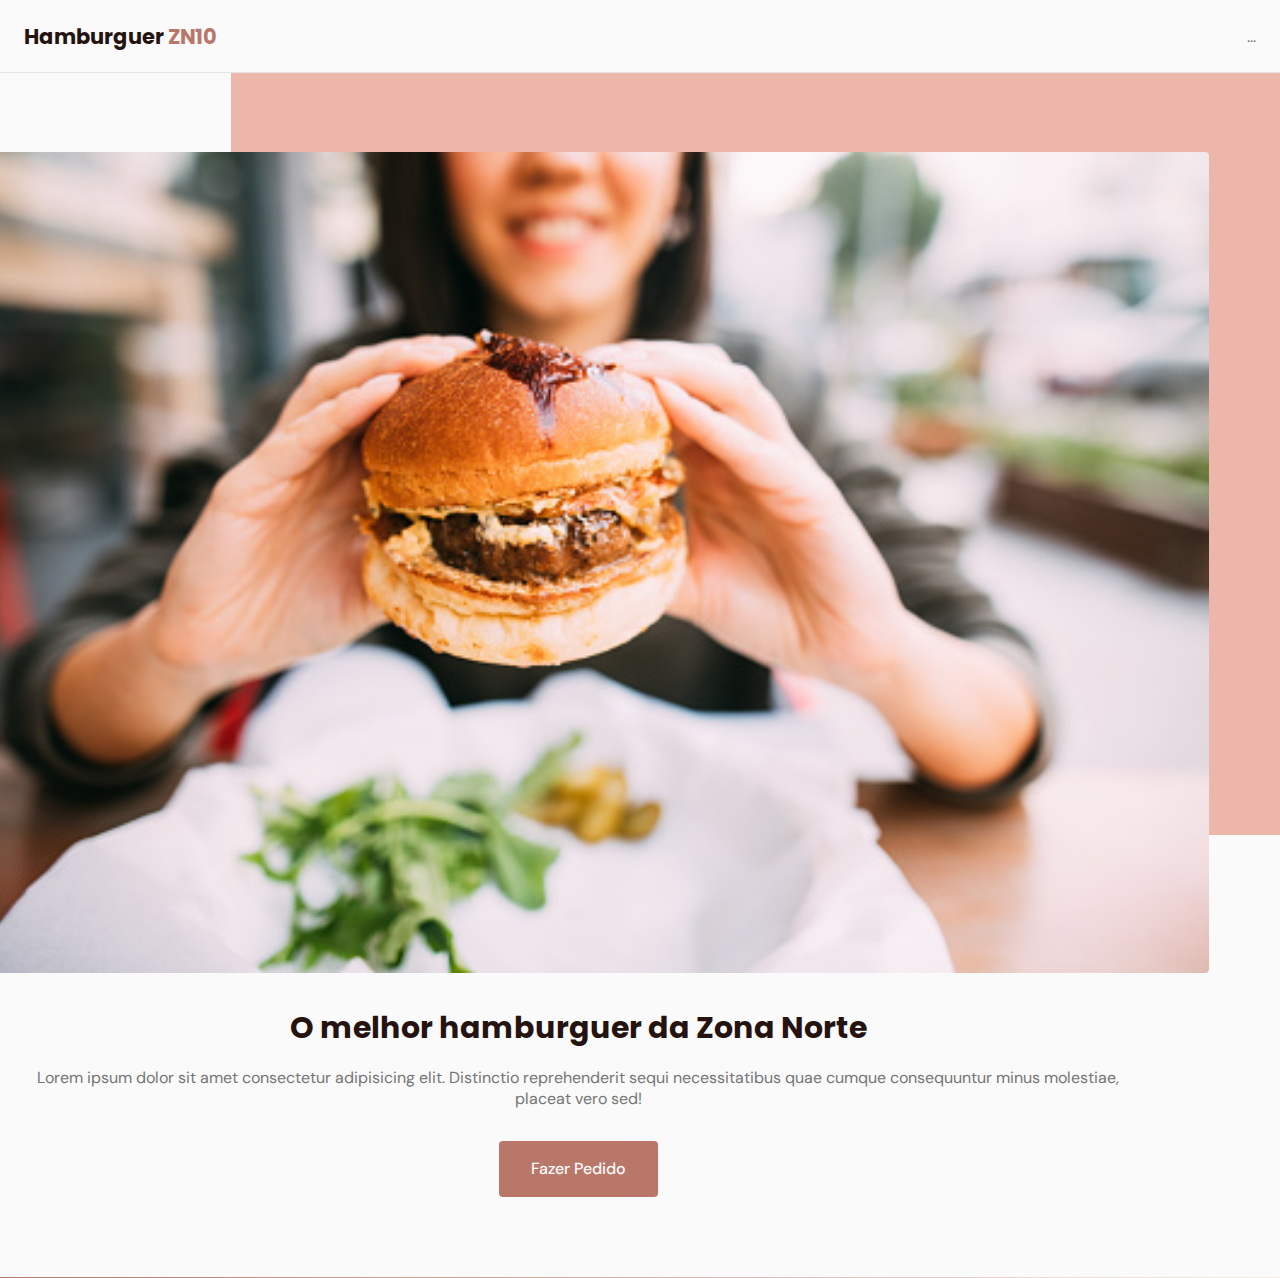
==== index.html @ b9265e98 "first commit" ====
<!DOCTYPE html>
<html lang="pt-br">
  <head>
    <meta charset="UTF-8" />
    <meta http-equiv="X-UA-Compatible" content="IE=edge" />
    <meta name="viewport" content="width=device-width, initial-scale=1.0" />
    <title>Hamburguer ZN10</title>
    <link rel="stylesheet" href="css/style.css" />
    <!-- Fonts -->
    <link rel="preconnect" href="https://fonts.googleapis.com" />
    <link rel="preconnect" href="https://fonts.gstatic.com" crossorigin />
    <link
      href="https://fonts.googleapis.com/css2?family=DM+Sans:wght@400;500;700&family=Poppins:wght@400;500;700&display=swap"
      rel="stylesheet"
    />
  </head>
  <body>
    <header>
      <nav class="container">
        <a class="logo" href="#">Hamburguer <span> ZN10</span></a>
        <div class="menu">...</div>
      </nav>
    </header>

    <main>
      <section class="introducao">
        <div class="container grid">
          <div class="image">
            <img src="img/img 1.jpg" alt="hamburguer foto principal" />
          </div>
          <div class="text">
            <h1>O melhor hamburguer da Zona Norte</h1>
            <p>
              Lorem ipsum dolor sit amet consectetur adipisicing elit.
              Distinctio reprehenderit sequi necessitatibus quae cumque
              consequuntur minus molestiae, placeat vero sed!
            </p>
            <a class="button" href="#">Fazer Pedido</a>
          </div>
        </div>
      </section>

      <div class="divider-1"></div>

    </main>
  </body>
</html>
---- css/style.css ----
@import 'reset.css';
@import 'geral.css';
@import 'menu.css';
@import 'introducao.css';
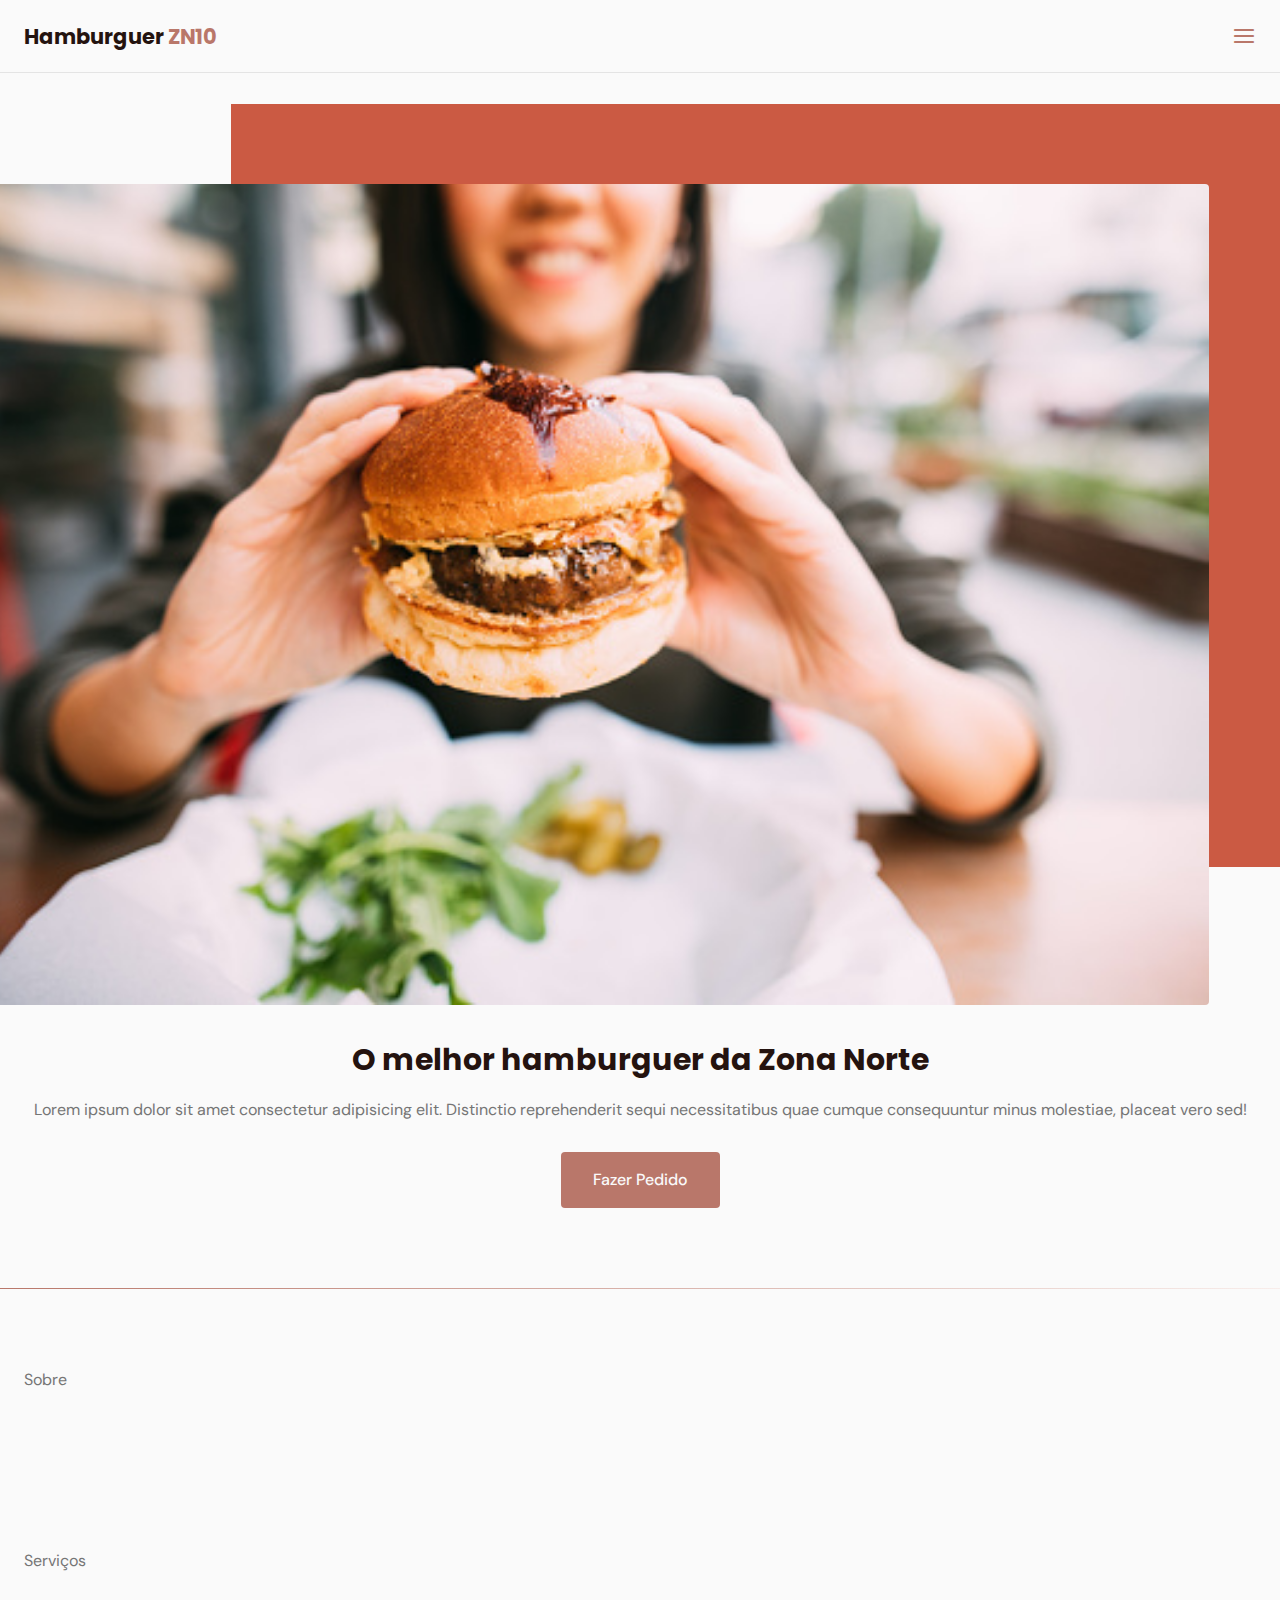
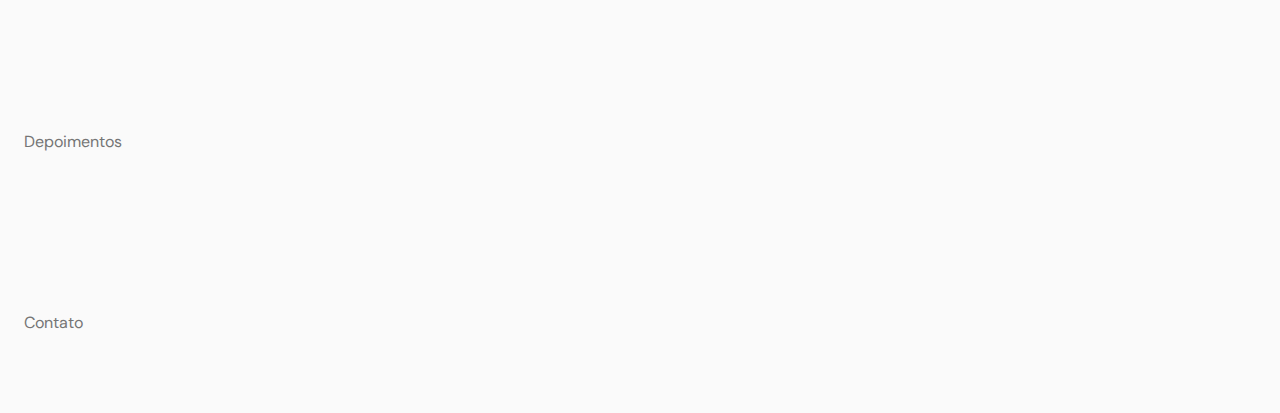
==== commit 0a69eb1a: "criado menu hamburguer" ====
--- a/index.html
+++ b/index.html
@@ -6,6 +6,8 @@
     <meta name="viewport" content="width=device-width, initial-scale=1.0" />
     <title>Hamburguer ZN10</title>
     <link rel="stylesheet" href="css/style.css" />
+    <!-- Icones  -->
+    <link rel="stylesheet" href="assets/fonts/style.css">
     <!-- Fonts -->
     <link rel="preconnect" href="https://fonts.googleapis.com" />
     <link rel="preconnect" href="https://fonts.gstatic.com" crossorigin />
@@ -16,20 +18,30 @@
   </head>
   <body>
     <header>
-      <nav class="container">
+      <nav class="container ">
         <a class="logo" href="#">Hamburguer <span> ZN10</span></a>
-        <div class="menu">...</div>
+        <div class="menu">
+          <ul class="grid">
+            <li><a class="title" href="#home">Início</a></li>
+            <li><a class="title" href="#sobre">Sobre</a></li>
+            <li><a class="title" href="#servicos">Serviços</a></li>
+            <li><a class="title" href="#depoimentos">Depoimentos</a></li>
+            <li><a class="title" href="#contato">Contato</a></li>
+          </ul>
+        </div>
+        <div class="icon-menu toggle"></div>
+        <div class="icon-x toggle"></div>
       </nav>
     </header>
 
     <main>
-      <section class="introducao">
+      <section class="section" id="home">
         <div class="container grid">
           <div class="image">
-            <img src="img/img 1.jpg" alt="hamburguer foto principal" />
+            <img src="assets/img/img 1.jpg" alt="hamburguer foto principal" />
           </div>
           <div class="text">
-            <h1>O melhor hamburguer da Zona Norte</h1>
+            <h1 class="title">O melhor hamburguer da Zona Norte</h1>
             <p>
               Lorem ipsum dolor sit amet consectetur adipisicing elit.
               Distinctio reprehenderit sequi necessitatibus quae cumque
@@ -42,6 +54,22 @@
 
       <div class="divider-1"></div>
 
+      <section class="section" id="sobre">
+        <div class="container grid">Sobre</div>
+      </section>
+
+      <section class="section" id="servicos">
+        <div class="container grid">Serviços</div>
+      </section>
+
+      <section class="section" id="depoimentos">
+        <div class="container grid">Depoimentos</div>
+      </section>
+
+      <section class="section" id="contato">
+        <div class="container grid">Contato</div>
+      </section>
     </main>
+    <script src="js/script.js"></script>
   </body>
 </html>
--- a/assets/fonts/style.css
+++ b/assets/fonts/style.css
@@ -0,0 +1,57 @@
+@font-face {
+  font-family: 'icomoon';
+  src:  url('fonts/icomoon.eot?6lowew');
+  src:  url('fonts/icomoon.eot?6lowew#iefix') format('embedded-opentype'),
+    url('fonts/icomoon.ttf?6lowew') format('truetype'),
+    url('fonts/icomoon.woff?6lowew') format('woff'),
+    url('fonts/icomoon.svg?6lowew#icomoon') format('svg');
+  font-weight: normal;
+  font-style: normal;
+  font-display: block;
+}
+
+[class^="icon-"], [class*=" icon-"] {
+  /* use !important to prevent issues with browser extensions that change fonts */
+  font-family: 'icomoon' !important;
+  speak: never;
+  font-style: normal;
+  font-weight: normal;
+  font-variant: normal;
+  text-transform: none;
+  line-height: 1;
+
+  /* Better Font Rendering =========== */
+  -webkit-font-smoothing: antialiased;
+  -moz-osx-font-smoothing: grayscale;
+}
+
+.icon-burger_cheese_cheeseburger_food_hamburger_icon:before {
+  content: "\e900";
+}
+.icon-menu:before {
+  content: "\e901";
+}
+.icon-map-pin:before {
+  content: "\e902";
+}
+.icon-mail:before {
+  content: "\e903";
+}
+.icon-youtube:before {
+  content: "\e904";
+}
+.icon-facebook:before {
+  content: "\e905";
+}
+.icon-x:before {
+  content: "\e906";
+}
+.icon-phone:before {
+  content: "\e907";
+}
+.icon-instagram:before {
+  content: "\ea92";
+}
+.icon-whatsapp:before {
+  content: "\ea93";
+}
